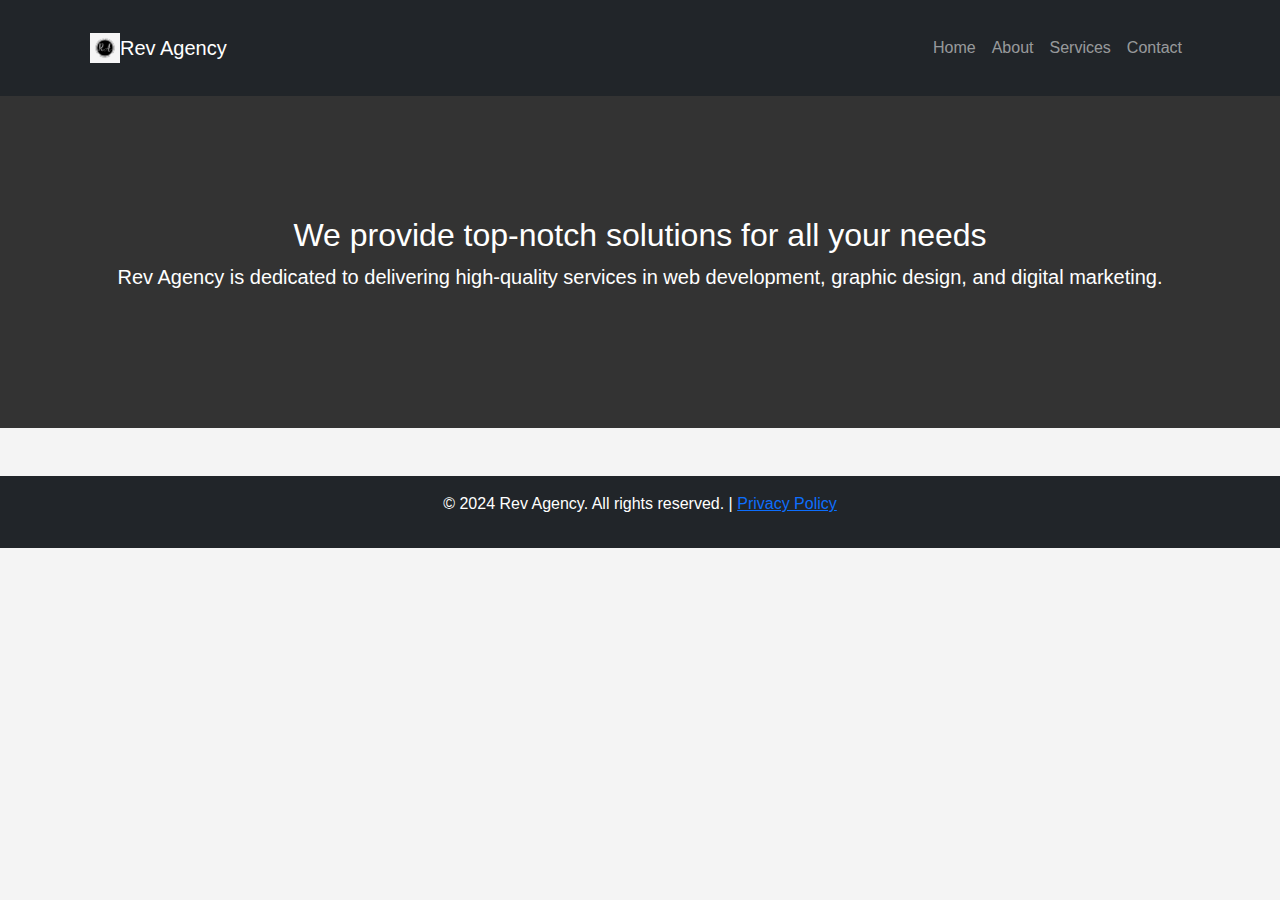
==== index.html @ f9e7884c "Add files via upload" ====
<!DOCTYPE html>
<html lang="en">
<head>
    <meta charset="UTF-8">
    <meta name="viewport" content="width=device-width, initial-scale=1.0">
    <title>Rev Agency</title>
    <link rel="stylesheet" href="https://cdn.jsdelivr.net/npm/bootstrap@5.3.0-alpha1/dist/css/bootstrap.min.css">
    <link rel="stylesheet" href="styles.css">
</head>
<body>

<header class="navbar navbar-expand-lg navbar-dark bg-dark">
    <div class="container">
        <img src="Assets/logo.jpg" alt="Rev Agency Logo" class="logo-img" style="width: 30px; height: 30px;">
        <a class="navbar-brand" href="#">Rev Agency</a>
        <button class="navbar-toggler" type="button" data-bs-toggle="collapse" data-bs-target="#navbarNav" aria-controls="navbarNav" aria-expanded="false" aria-label="Toggle navigation">
            <span class="navbar-toggler-icon"></span>
        </button>
        <div class="collapse navbar-collapse" id="navbarNav">
            <ul class="navbar-nav ms-auto">
                <li class="nav-item">
                    <a class="nav-link" href="home.html">Home</a>
                </li>
                <li class="nav-item">
                    <a class="nav-link" href="about.html">About</a>
                </li>
                <li class="nav-item">
                    <a class="nav-link" href="services.html">Services</a>
                </li>
                <li class="nav-item">
                    <a class="nav-link" href="contact.html">Contact</a>
                </li>
            </ul>
        </div>
    </div>
</header>

<main>
    <!-- This section will be filled with content dynamically using JavaScript -->
</main>

<footer class="bg-dark text-white text-center p-3 mt-5">
    <p>&copy; 2024 Rev Agency. All rights reserved. | <a href="privacy-policy.html" target="_blank">Privacy Policy</a></p>
</footer>

<script src="https://cdn.jsdelivr.net/npm/bootstrap@5.3.0-alpha1/dist/js/bootstrap.bundle.min.js"></script>
<script src="script.js"></script> <!-- You can use a script to load content dynamically -->
</body>
</html>
---- styles.css ----
body {
    font-family: Arial, sans-serif;
    background-color: #f4f4f4;
    color: #333;
}

header {
    background-color: #333;
    color: #fff;
    padding: 20px;
    text-align: center;
}

nav {
    background-color: #444;
    padding: 10px 0;
    text-align: center;
}

nav a {
    color: #fff;
    text-decoration: none;
    margin: 0 10px;
}

.container {
    padding: 20px;
}

.jumbotron {
    background-color: #333;
    color: #fff;
    padding: 100px 0;
    text-align: center;
    margin-bottom: 0;
}

.services {
    background-color: #fff;
    padding: 40px 20px;
    margin-top: 20px;
}

footer {
    background-color: #333;
    color: #fff;
    text-align: center;
    padding: 20px;
    margin-top: 20px;
}

/* Additional styles for individual sections */
#about {
    background-color: #f8f9fa;
    padding: 40px 20px;
    margin-top: 20px;
}

#about img {
    margin-top: 20px;
}

#contact {
    background-color: #f8f9fa;
    padding: 40px 20px;
    margin-top: 20px;
}

#contact form {
    max-width: 600px;
    margin: auto;
}
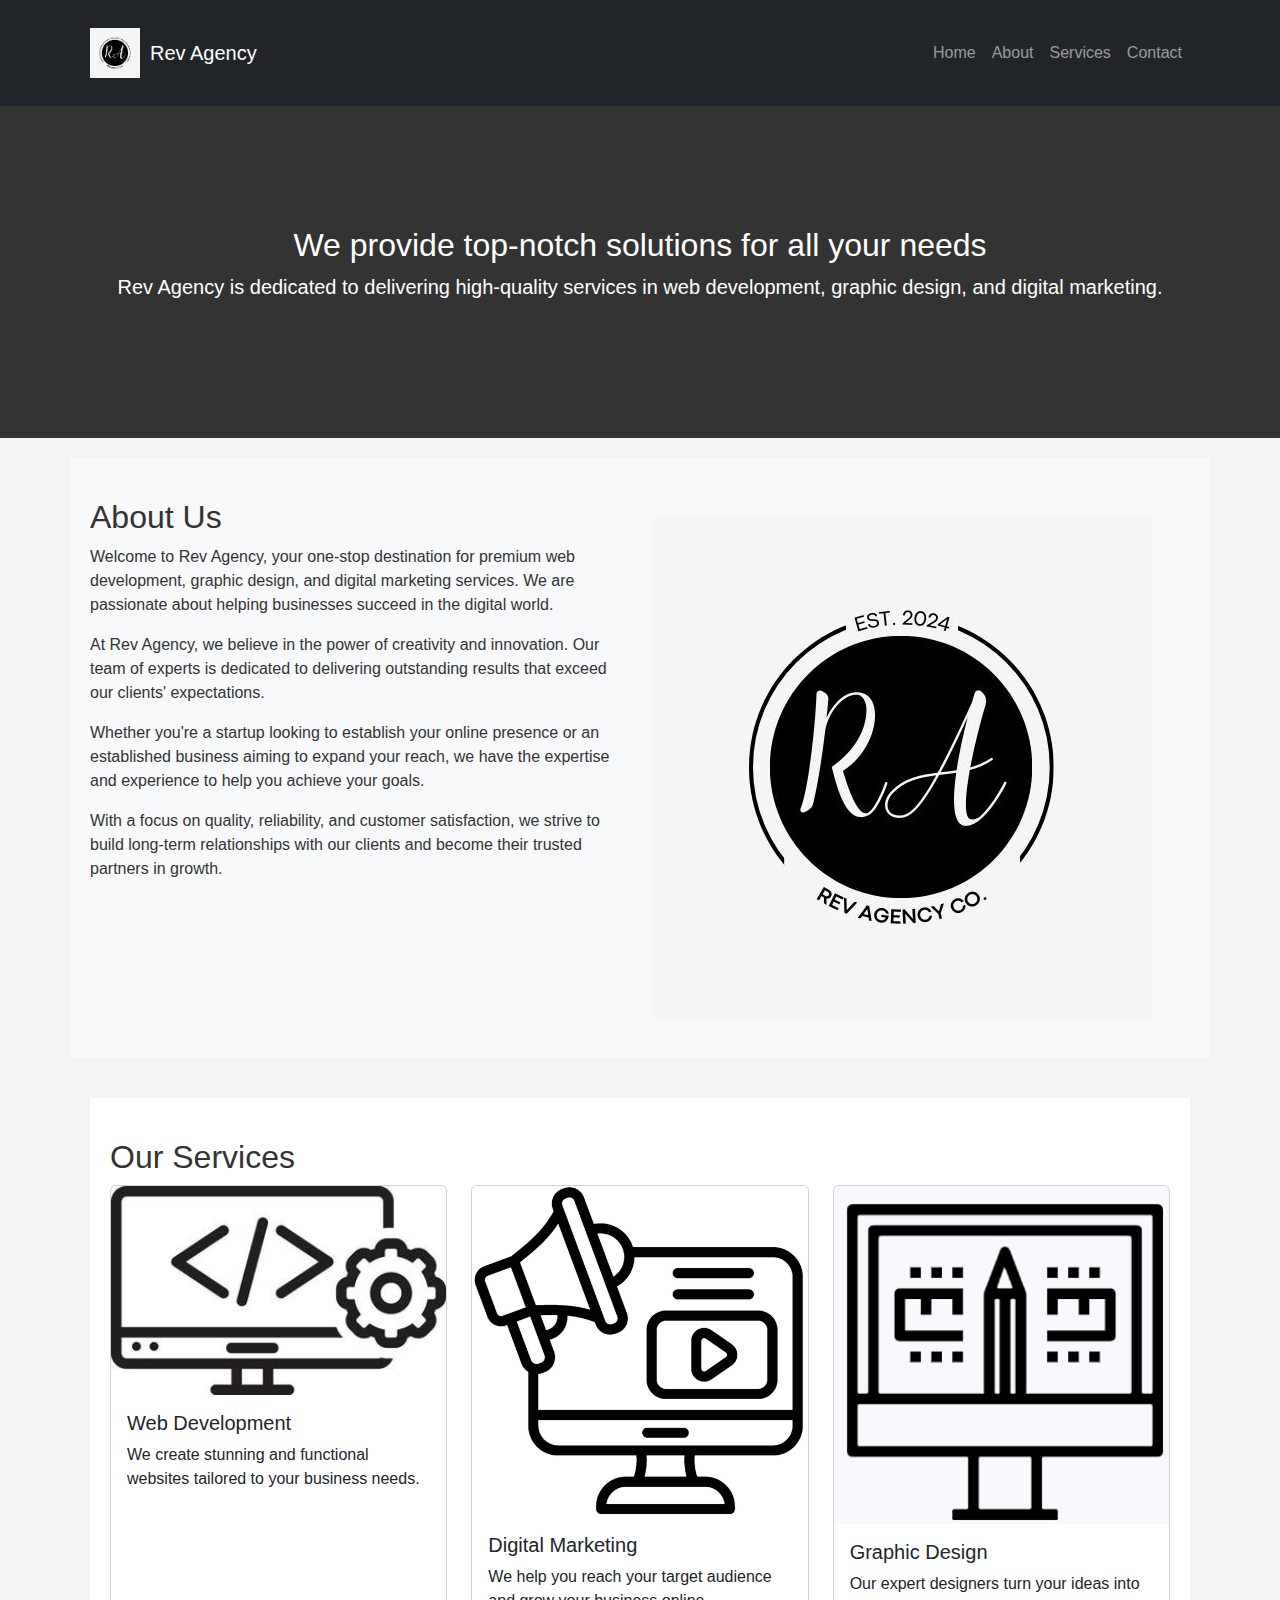
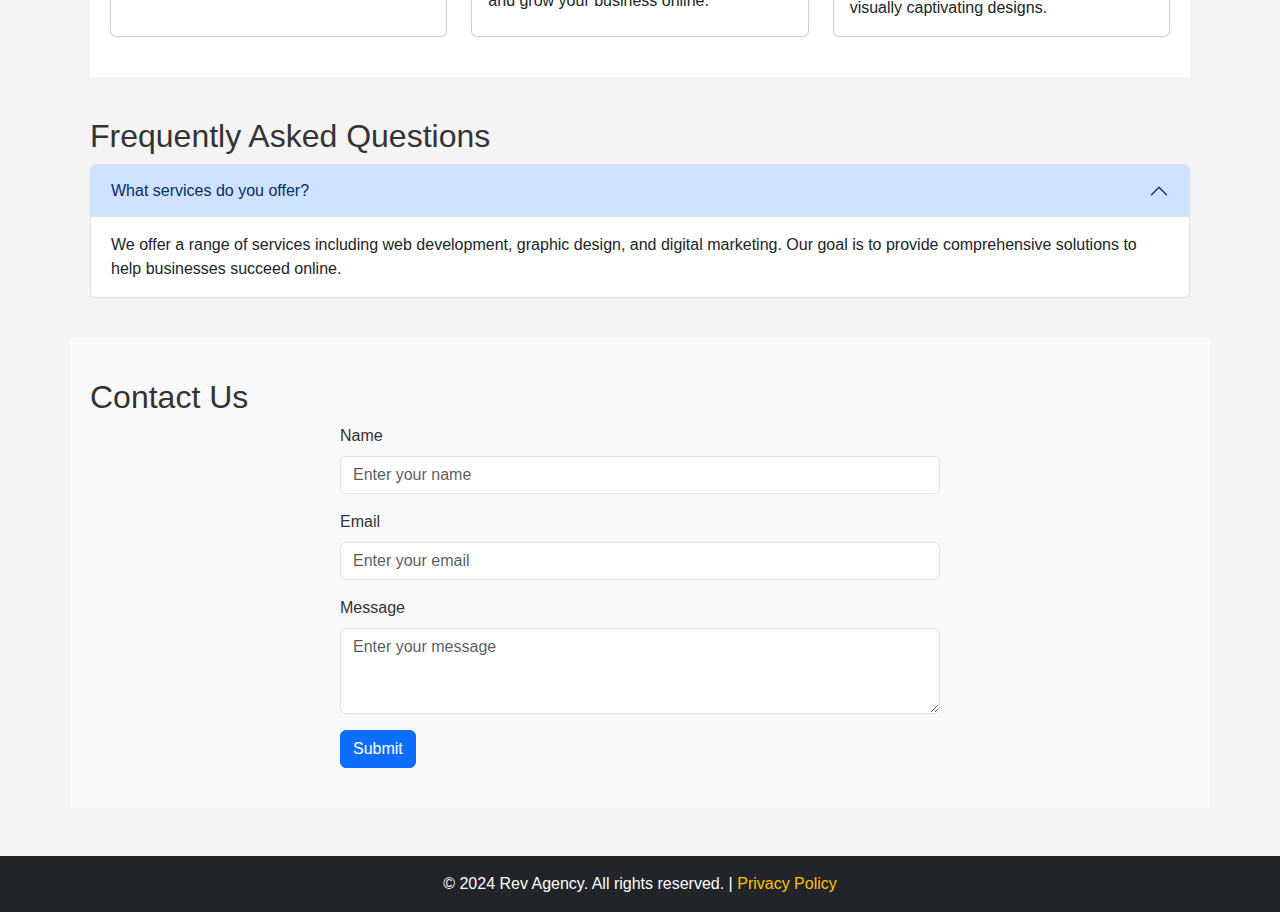
==== commit e9d7f6dc: "Update index.html" ====
--- a/index.html
+++ b/index.html
@@ -6,12 +6,47 @@
     <title>Rev Agency</title>
     <link rel="stylesheet" href="https://cdn.jsdelivr.net/npm/bootstrap@5.3.0-alpha1/dist/css/bootstrap.min.css">
     <link rel="stylesheet" href="styles.css">
+    <style>
+        .logo-img {
+            width: 50px; /* Adjust the width as needed */
+            height: 50px; /* Adjust the height as needed */
+            margin-right: 10px; /* Adjust margin as needed */
+        }
+        .card {
+            display: flex;
+            flex-direction: column;
+            height: 100%;
+        }
+        .card-body {
+            flex-grow: 1;
+        }
+        .card-img-top {
+            width: 100%;
+            height: auto;
+        }
+        footer {
+            background-color: #343a40;
+            color: white;
+            padding: 20px 0;
+            text-align: center;
+        }
+        footer p {
+            margin: 0;
+        }
+        footer a {
+            color: #ffc107;
+            text-decoration: none;
+        }
+        footer a:hover {
+            text-decoration: underline;
+        }
+    </style>
 </head>
 <body>
 
 <header class="navbar navbar-expand-lg navbar-dark bg-dark">
     <div class="container">
-        <img src="Assets/logo.jpg" alt="Rev Agency Logo" class="logo-img" style="width: 30px; height: 30px;">
+        <img src="Assets/logo.jpg" alt="Rev Agency Logo" class="logo-img">
         <a class="navbar-brand" href="#">Rev Agency</a>
         <button class="navbar-toggler" type="button" data-bs-toggle="collapse" data-bs-target="#navbarNav" aria-controls="navbarNav" aria-expanded="false" aria-label="Toggle navigation">
             <span class="navbar-toggler-icon"></span>
@@ -19,31 +54,122 @@
         <div class="collapse navbar-collapse" id="navbarNav">
             <ul class="navbar-nav ms-auto">
                 <li class="nav-item">
-                    <a class="nav-link" href="home.html">Home</a>
+                    <a class="nav-link" href="#home">Home</a>
                 </li>
                 <li class="nav-item">
-                    <a class="nav-link" href="about.html">About</a>
+                    <a class="nav-link" href="#about">About</a>
                 </li>
                 <li class="nav-item">
-                    <a class="nav-link" href="services.html">Services</a>
+                    <a class="nav-link" href="#services">Services</a>
                 </li>
                 <li class="nav-item">
-                    <a class="nav-link" href="contact.html">Contact</a>
+                    <a class="nav-link" href="#contact">Contact</a>
                 </li>
             </ul>
         </div>
     </div>
 </header>
 
-<main>
-    <!-- This section will be filled with content dynamically using JavaScript -->
-</main>
+<div id="home" class="jumbotron jumbotron-fluid">
+    <div class="container">
+        <h2>We provide top-notch solutions for all your needs</h2>
+        <p class="lead">Rev Agency is dedicated to delivering high-quality services in web development, graphic design, and digital marketing.</p>
+    </div>
+</div>
+
+<section id="about" class="container">
+    <div class="row">
+        <div class="col-lg-6">
+            <h2>About Us</h2>
+            <p>Welcome to Rev Agency, your one-stop destination for premium web development, graphic design, and digital marketing services. We are passionate about helping businesses succeed in the digital world.</p>
+            <p>At Rev Agency, we believe in the power of creativity and innovation. Our team of experts is dedicated to delivering outstanding results that exceed our clients' expectations.</p>
+            <p>Whether you're a startup looking to establish your online presence or an established business aiming to expand your reach, we have the expertise and experience to help you achieve your goals.</p>
+            <p>With a focus on quality, reliability, and customer satisfaction, we strive to build long-term relationships with our clients and become their trusted partners in growth.</p>
+        </div>
+        <div class="col-lg-6">
+            <img src="Assets/about-image.jpg" class="img-fluid" alt="About Us Image">
+        </div>
+    </div>
+</section>
+
+<section id="services" class="container">
+    <div class="services">
+        <h2>Our Services</h2>
+        <div class="row">
+            <div class="col-lg-4">
+                <div class="card">
+                    <img src="Assets/web-development.jpg" class="card-img-top" alt="Web Development">
+                    <div class="card-body">
+                        <h5 class="card-title">Web Development</h5>
+                        <p class="card-text">We create stunning and functional websites tailored to your business needs.</p>
+                    </div>
+                </div>
+            </div>
+            <div class="col-lg-4">
+                <div class="card">
+                    <img src="Assets/digital-marketing.jpg" class="card-img-top" alt="Digital Marketing">
+                    <div class="card-body">
+                        <h5 class="card-title">Digital Marketing</h5>
+                        <p class="card-text">We help you reach your target audience and grow your business online.</p>
+                    </div>
+                </div>
+            </div>
+            <div class="col-lg-4">
+                <div class="card">
+                    <img src="Assets/graphic-design.png" class="card-img-top" alt="Graphic Design">
+                    <div class="card-body">
+                        <h5 class="card-title">Graphic Design</h5>
+                        <p class="card-text">Our expert designers turn your ideas into visually captivating designs.</p>
+                    </div>
+                </div>
+            </div>
+        </div>
+    </div>
+</section>
+
+<section id="faq" class="container">
+    <h2>Frequently Asked Questions</h2>
+    <div class="accordion" id="faqAccordion">
+        <div class="accordion-item">
+            <h3 class="accordion-header" id="faqHeadingOne">
+                <button class="accordion-button" type="button" data-bs-toggle="collapse" data-bs-target="#faqCollapseOne" aria-expanded="true" aria-controls="faqCollapseOne">
+                    What services do you offer?
+                </button>
+            </h3>
+            <div id="faqCollapseOne" class="accordion-collapse collapse show" aria-labelledby="faqHeadingOne" data-bs-parent="#faqAccordion">
+                <div class="accordion-body">
+                    We offer a range of services including web development, graphic design, and digital marketing. Our goal is to provide comprehensive solutions to help businesses succeed online.
+                </div>
+            </div>
+        </div>
+        <!-- Add more FAQ items as needed -->
+    </div>
+</section>
+
+<section id="contact" class="container">
+    <h2>Contact Us</h2>
+    <form>
+        <div class="mb-3">
+            <label for="name" class="form-label">Name</label>
+            <input type="text" class="form-control" id="name" placeholder="Enter your name">
+        </div>
+        <div class="mb-3">
+            <label for="email" class="form-label">Email</label>
+            <input type="email" class="form-control" id="email" placeholder="Enter your email">
+        </div>
+        <div class="mb-3">
+            <label for="message" class="form-label">Message</label>
+            <textarea class="form-control" id="message" rows="3" placeholder="Enter your message"></textarea>
+        </div>
+        <button type="submit" class="btn btn-primary">Submit</button>
+    </form>
+</section>
 
 <footer class="bg-dark text-white text-center p-3 mt-5">
     <p>&copy; 2024 Rev Agency. All rights reserved. | <a href="privacy-policy.html" target="_blank">Privacy Policy</a></p>
 </footer>
 
 <script src="https://cdn.jsdelivr.net/npm/bootstrap@5.3.0-alpha1/dist/js/bootstrap.bundle.min.js"></script>
-<script src="script.js"></script> <!-- You can use a script to load content dynamically -->
+
 </body>
 </html>
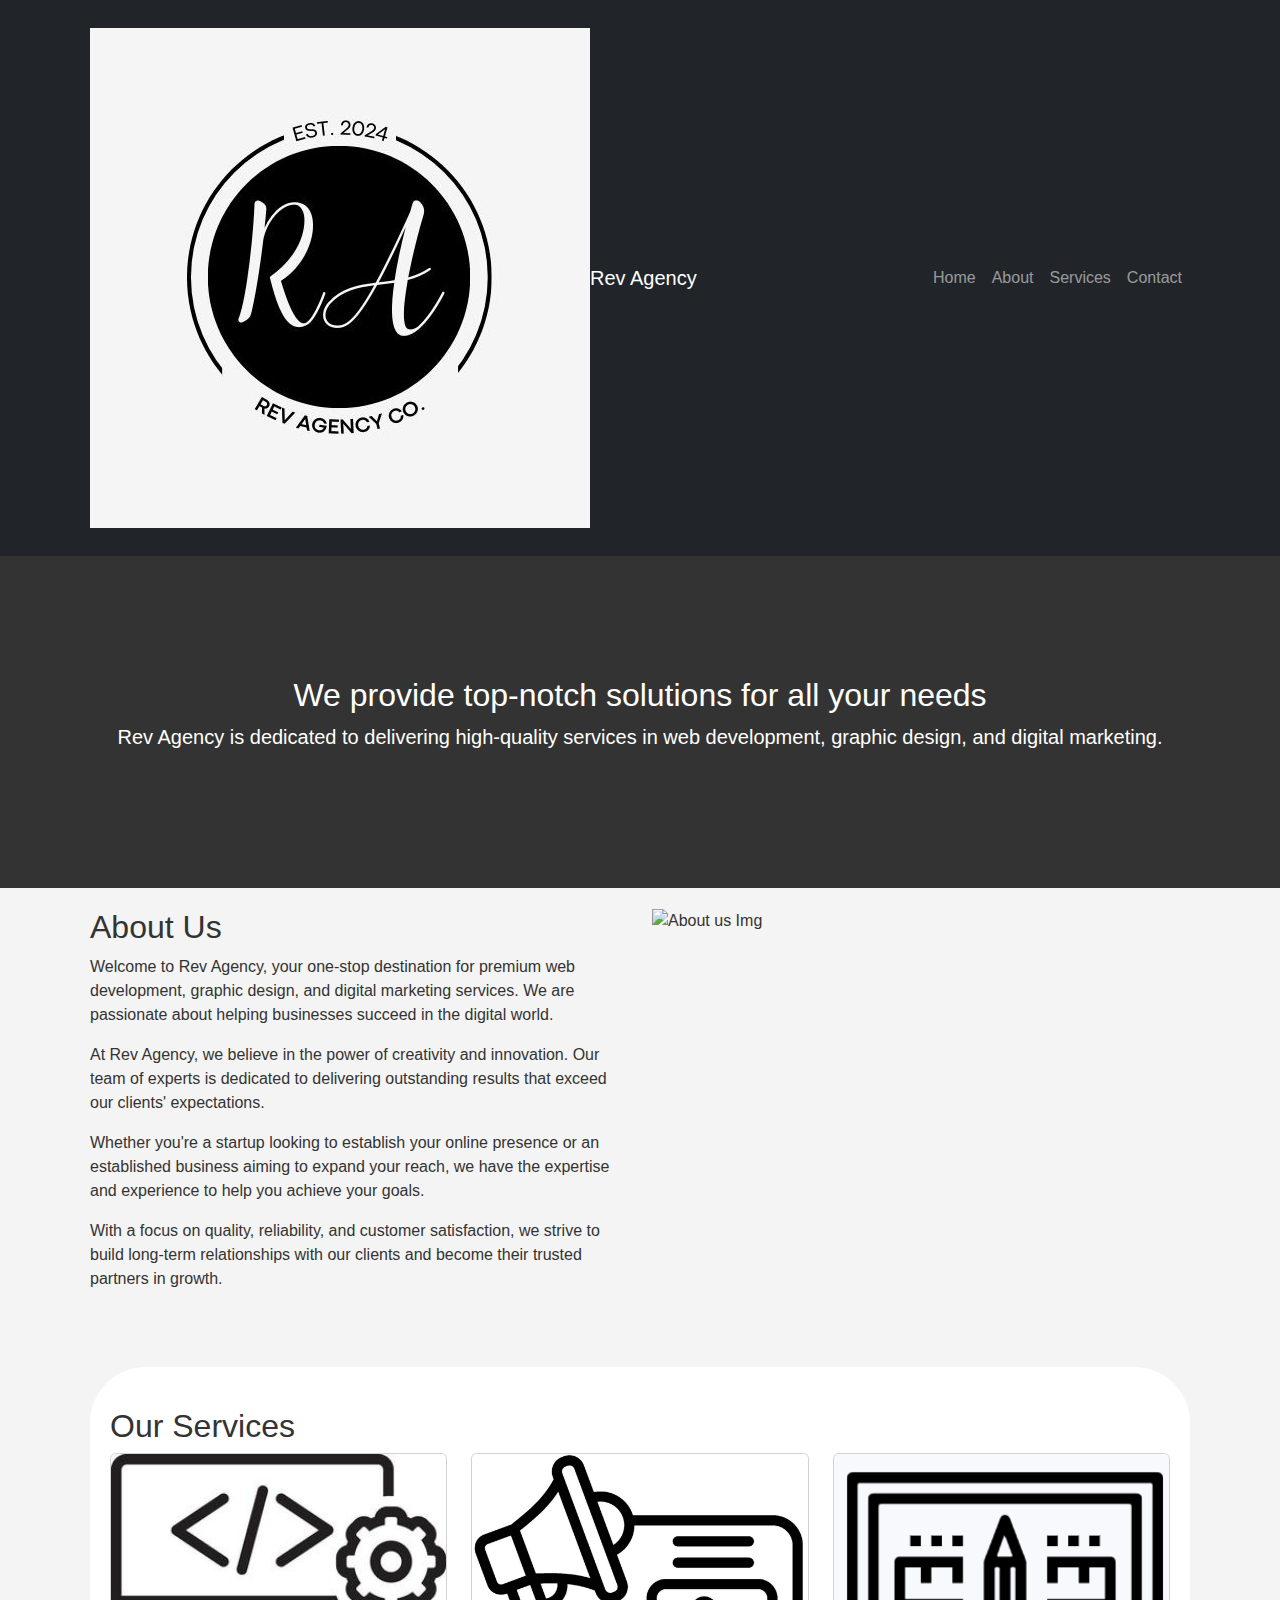
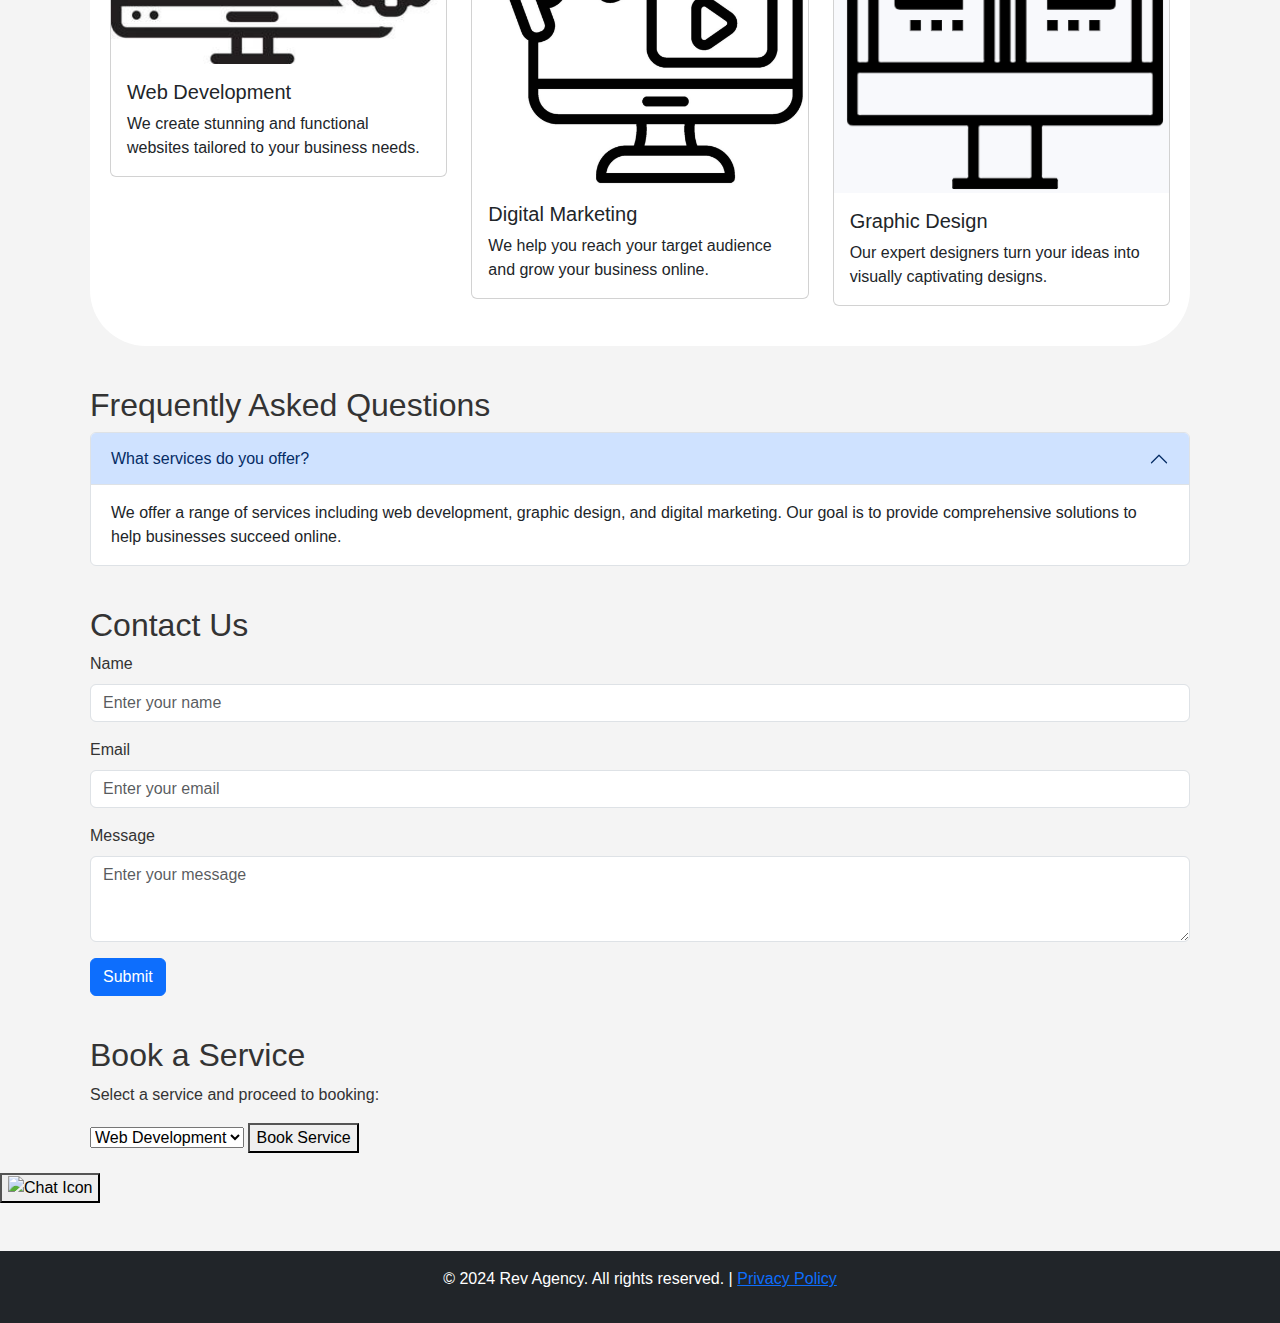
==== commit 39d18333: "Update index.html" ====
--- a/index.html
+++ b/index.html
@@ -7,39 +7,7 @@
     <link rel="stylesheet" href="https://cdn.jsdelivr.net/npm/bootstrap@5.3.0-alpha1/dist/css/bootstrap.min.css">
     <link rel="stylesheet" href="styles.css">
     <style>
-        .logo-img {
-            width: 50px; /* Adjust the width as needed */
-            height: 50px; /* Adjust the height as needed */
-            margin-right: 10px; /* Adjust margin as needed */
-        }
-        .card {
-            display: flex;
-            flex-direction: column;
-            height: 100%;
-        }
-        .card-body {
-            flex-grow: 1;
-        }
-        .card-img-top {
-            width: 100%;
-            height: auto;
-        }
-        footer {
-            background-color: #343a40;
-            color: white;
-            padding: 20px 0;
-            text-align: center;
-        }
-        footer p {
-            margin: 0;
-        }
-        footer a {
-            color: #ffc107;
-            text-decoration: none;
-        }
-        footer a:hover {
-            text-decoration: underline;
-        }
+        
     </style>
 </head>
 <body>
@@ -87,7 +55,7 @@
             <p>With a focus on quality, reliability, and customer satisfaction, we strive to build long-term relationships with our clients and become their trusted partners in growth.</p>
         </div>
         <div class="col-lg-6">
-            <img src="Assets/about-image.jpg" class="img-fluid" alt="About Us Image">
+            <img src="Assets/about-img.jpg" class="img-fluid" alt="About us Img">
         </div>
     </div>
 </section>
@@ -165,6 +133,253 @@
     </form>
 </section>
 
+<!-- Example section for booking service -->
+<section id="book-service-section">
+    <div class="container">
+        <h2>Book a Service</h2>
+        <p>Select a service and proceed to booking:</p>
+        <div id="booking-form">
+            <select id="service-select">
+                <option value="web-development">Web Development</option>
+                <option value="digital-marketing">Digital Marketing</option>
+                <option value="graphic-design">Graphic Design</option>
+            </select>
+            <button id="book-service-btn">Book Service</button>
+        </div>
+    </div>
+</section>
+
+<!-- Modal for plan selection and payment (hidden by default) -->
+<div id="payment-modal" class="modal">
+    <div class="modal-content">
+        <span class="close">&times;</span>
+        <div id="plan-selection">
+            <h3>Select a Plan</h3>
+            <div class="timer" id="timer">Offer expires in: 02:00:00</div>
+            <div class="plan-options">
+                <label>
+                    <input type="radio" name="plan" value="1-month" data-amount="1000"> 1 Month - $10
+                </label>
+                <label>
+                    <input type="radio" name="plan" value="3-months" data-amount="2700"> 3 Months - $27
+                </label>
+                <label>
+                    <input type="radio" name="plan" value="6-months" data-amount="5000"> 6 Months - $50
+                </label>
+                <label>
+                    <input type="radio" name="plan" value="12-months" data-amount="9000"> 12 Months - $90
+                </label>
+            </div>
+            <button id="continue-to-payment">Continue to Payment</button>
+        </div>
+        <div id="payment-form" style="display: none;">
+            <h3>Enter Payment Details</h3>
+            <div id="card-element"><!-- Stripe Elements Placeholder --></div>
+            <!-- Used to display form errors -->
+            <div id="card-errors" role="alert"></div>
+            <button id="go-back">Go Back</button>
+            <button id="submit-payment">Pay Now</button>
+        </div>
+    </div>
+</div>
+
+<!-- Include Stripe.js -->
+<script src="https://js.stripe.com/v3/"></script>
+<script>
+    var stripe = Stripe('your_stripe_publishable_key');
+    var elements = stripe.elements();
+    var cardElement = elements.create('card');
+    cardElement.mount('#card-element');
+    
+    // Handle modal actions
+    var modal = document.getElementById('payment-modal');
+    var closeButton = document.getElementsByClassName('close')[0];
+    var bookServiceButton = document.getElementById('book-service-btn');
+    var continueToPaymentButton = document.getElementById('continue-to-payment');
+    var goBackButton = document.getElementById('go-back');
+    var planSelectionDiv = document.getElementById('plan-selection');
+    var paymentFormDiv = document.getElementById('payment-form');
+    var timerElement = document.getElementById('timer');
+    var timerInterval;
+    
+    bookServiceButton.onclick = function() {
+        modal.style.display = "block";
+        startTimer();
+    }
+    
+    closeButton.onclick = function() {
+        modal.style.display = "none";
+        clearInterval(timerInterval);
+    }
+    
+    // Close the modal if the user clicks outside of it
+    window.onclick = function(event) {
+        if (event.target == modal) {
+            modal.style.display = "none";
+            clearInterval(timerInterval);
+        }
+    }
+    
+    continueToPaymentButton.onclick = function() {
+        var selectedPlan = document.querySelector('input[name="plan"]:checked');
+        if (!selectedPlan) {
+            alert('Please select a plan.');
+            return;
+        }
+        paymentFormDiv.style.display = 'block';
+        planSelectionDiv.style.display = 'none';
+    }
+    
+    goBackButton.onclick = function() {
+        paymentFormDiv.style.display = 'none';
+        planSelectionDiv.style.display = 'block';
+    }
+    
+    // Handle payment submission
+    document.getElementById('submit-payment').onclick = function(event) {
+        event.preventDefault();
+        var selectedPlan = document.querySelector('input[name="plan"]:checked');
+        var amount = selectedPlan.getAttribute('data-amount');
+        stripe.createToken(cardElement).then(function(result) {
+            if (result.error) {
+                // Inform the user if there was an error
+                var errorElement = document.getElementById('card-errors');
+                errorElement.textContent = result.error.message;
+            } else {
+                // Send the token to your server
+                stripeTokenHandler(result.token, amount);
+            }
+        });
+    };
+    
+    function stripeTokenHandler(token, amount) {
+        // Pass the token to your server to process the payment
+        fetch('/create-payment-intent', {
+            method: 'POST',
+            headers: { 'Content-Type': 'application/json' },
+            body: JSON.stringify({ amount: amount, currency: 'usd' }) // Example amount and currency
+        })
+        .then(response => response.json())
+        .then(data => {
+            // Use the client secret to complete the payment
+            stripe.confirmCardPayment(data.clientSecret, {
+                payment_method: {
+                    card: cardElement
+                }
+            }).then(function(result) {
+                if (result.error) {
+                    // Show error to your customer
+                    var errorElement = document.getElementById('card-errors');
+                    errorElement.textContent = result.error.message;
+                } else {
+                    // Payment succeeded!
+                    console.log(result.paymentIntent);
+                    // Handle success scenario (e.g., display success message)
+                    alert('Payment successful!');
+                    modal.style.display = "none"; // Close the modal after successful payment
+                    clearInterval(timerInterval);
+                }
+            });
+        });
+    }
+
+    // Timer functionality
+    function startTimer() {
+        var timeRemaining = 2 * 60 * 60; // 2 hours in seconds
+        timerInterval = setInterval(function() {
+            var hours = Math.floor(timeRemaining / 3600);
+            var minutes = Math.floor((timeRemaining % 3600) / 60);
+            var seconds = timeRemaining % 60;
+
+            timerElement.textContent = 'Offer expires in: ' + 
+                (hours < 10 ? '0' : '') + hours + ':' +
+                (minutes < 10 ? '0' : '') + minutes + ':' +
+                (seconds < 10 ? '0' : '') + seconds;
+
+            timeRemaining--;
+
+            if (timeRemaining < 0) {
+                clearInterval(timerInterval);
+                timerElement.textContent = 'Offer has expired!';
+                document.querySelectorAll('input[name="plan"]').forEach(function(input) {
+                    input.disabled = true;
+                });
+                continueToPaymentButton.disabled = true;
+            }
+        }, 1000);
+    }
+</script>
+
+
+<!-- Chat Icon -->
+<button id="chat-icon" onclick="toggleChat()">
+    <img src="Assets/chat-icon.png" alt="Chat Icon">
+</button>
+
+<!-- Chat Container -->
+<div class="chat-container" id="chat-container">
+    <div class="chat-log" id="chat-log">
+        <!-- Chat messages will be displayed here -->
+    </div>
+    <div>
+        <input type="text" id="user-input" class="user-input" placeholder="Type your message...">
+        <button type="button" class="btn-send" onclick="sendMessage()">Send</button>
+    </div>
+</div>
+
+<!-- Dialogflow SDK Script -->
+<script src="https://www.gstatic.com/dialogflow-console/fast/messenger/bootstrap.js"></script>
+<script>
+    // Initialize Dialogflow Messenger
+    window.dfMessenger = window.dfMessenger || (function () {
+        window.dfMessengerConfig = {
+            integrationID: "your_integration_id", // Replace with your Dialogflow Messenger integration ID
+            region: "us-central1", // Replace with your Dialogflow region
+        };
+        var e = document.createElement("script");
+        e.src = "https://www.gstatic.com/dialogflow-console/fast/messenger/bootstrap.js";
+        e.onload = function () {
+            dfMessengerConfig && dfMessenger.init(dfMessengerConfig);
+        };
+        document.head.appendChild(e);
+    })();
+    
+    // Function to send user message to Dialogflow
+    function sendMessage() {
+        var userInput = document.getElementById('user-input').value;
+        if (userInput.trim() === '') return;
+
+        // Display user message in chat log
+        var chatLog = document.getElementById('chat-log');
+        var userMessage = document.createElement('div');
+        userMessage.className = 'user-message';
+        userMessage.innerHTML = '<strong>You:</strong> ' + userInput;
+        chatLog.appendChild(userMessage);
+
+        // Send user message to Dialogflow
+        dfMessenger.sendText(userInput);
+
+        // Clear input field
+        document.getElementById('user-input').value = '';
+    }
+
+    // Function to toggle chat interface visibility
+    function toggleChat() {
+        var chatContainer = document.getElementById('chat-container');
+        if (chatContainer.style.display === "none" || chatContainer.style.display === "") {
+            chatContainer.style.display = "block";
+        } else {
+            chatContainer.style.display = "none";
+        }
+    }
+
+    // Initialize chat container as hidden
+    document.addEventListener('DOMContentLoaded', function() {
+        document.getElementById('chat-container').style.display = 'none';
+    });
+</script>
+
+
 <footer class="bg-dark text-white text-center p-3 mt-5">
     <p>&copy; 2024 Rev Agency. All rights reserved. | <a href="privacy-policy.html" target="_blank">Privacy Policy</a></p>
 </footer>
--- a/styles.css
+++ b/styles.css
@@ -39,6 +39,7 @@
     background-color: #fff;
     padding: 40px 20px;
     margin-top: 20px;
+    border-radius: 56px;
 }
 
 footer {
@@ -49,24 +50,4 @@
     margin-top: 20px;
 }
 
-/* Additional styles for individual sections */
-#about {
-    background-color: #f8f9fa;
-    padding: 40px 20px;
-    margin-top: 20px;
-}
 
-#about img {
-    margin-top: 20px;
-}
-
-#contact {
-    background-color: #f8f9fa;
-    padding: 40px 20px;
-    margin-top: 20px;
-}
-
-#contact form {
-    max-width: 600px;
-    margin: auto;
-}
